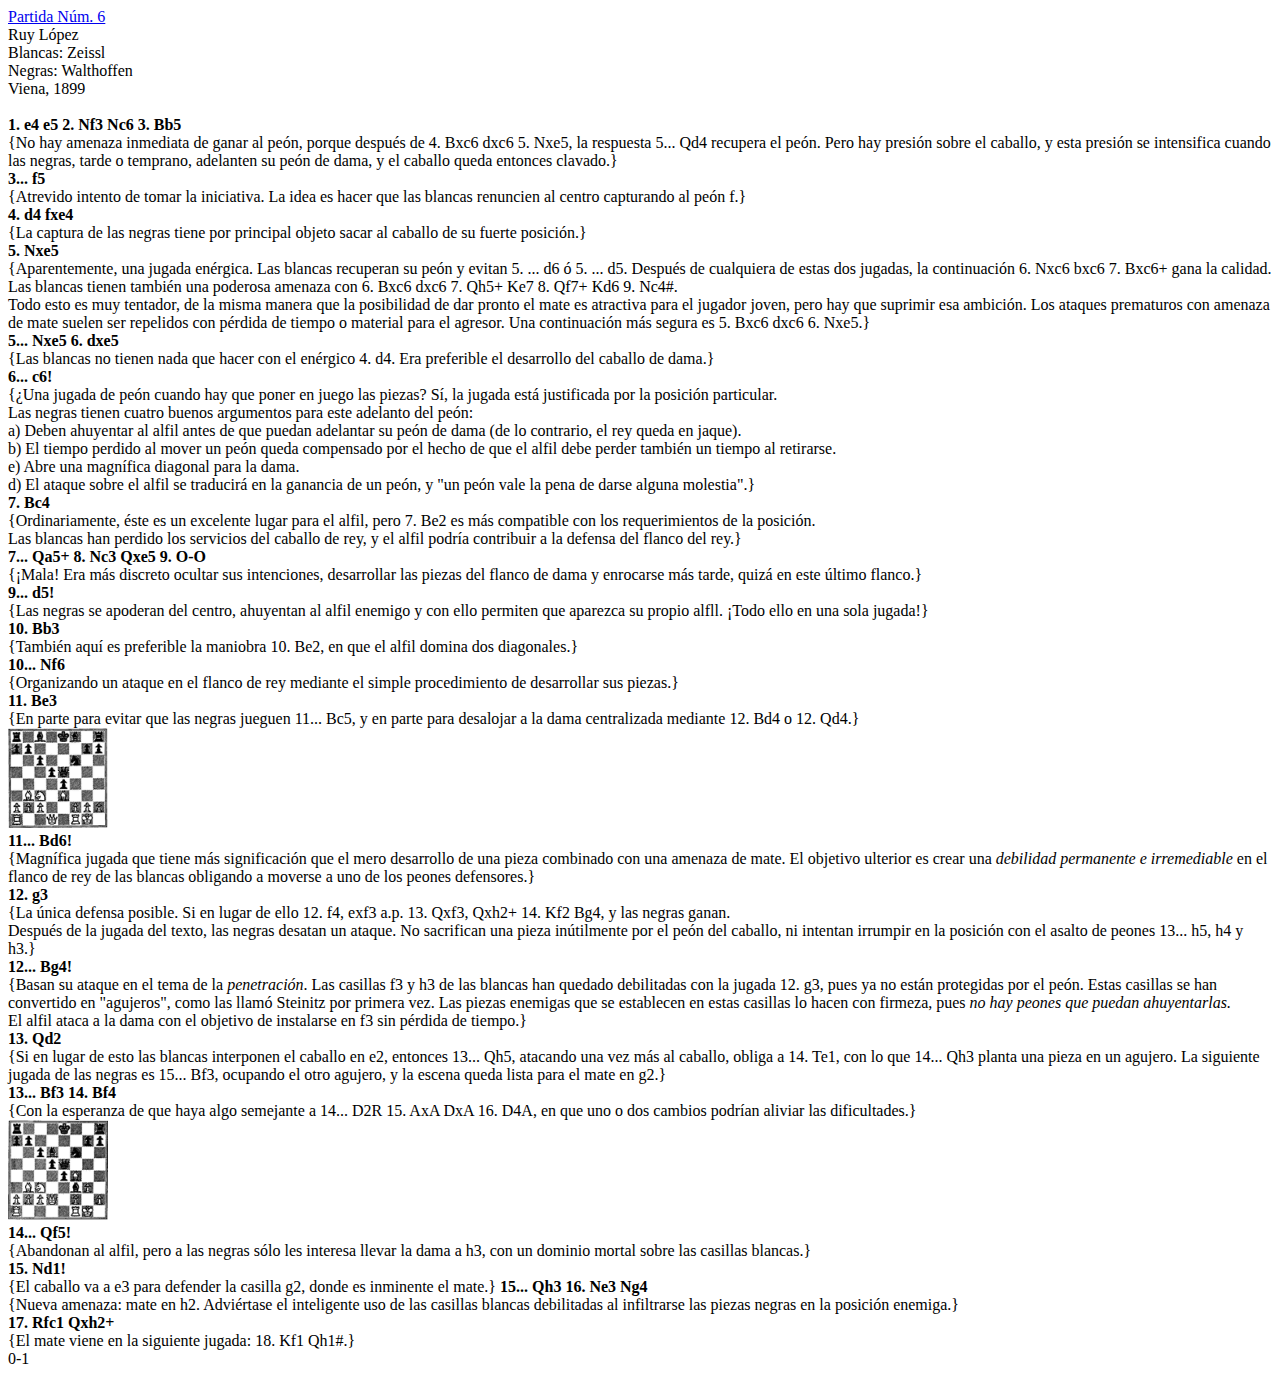
==== index.html @ 85b40633 "Fix encoding game number 6." ====
<!DOCTYPE html>
<html lang="es">
<head>
<meta charset="utf-8">
<title>Ajedrez Lógico</title>
</head>
<body>
<a href="https://www.chessgames.com/perl/chessgame?gid=1242897">Partida Núm. 6</a><br/>
Ruy López<br/>
Blancas: Zeissl<br/>
Negras: Walthoffen<br/>
Viena, 1899<br/><br/>

<strong>1. e4 e5 2. Nf3 Nc6 3. Bb5</strong><br/>
{No hay amenaza inmediata de ganar al peón, porque después de
4. Bxc6 dxc6 5. Nxe5, la respuesta 5... Qd4 recupera el peón.
Pero hay presión sobre el caballo, y esta presión se intensifica
cuando las negras, tarde o temprano, adelanten su peón de dama,
y el caballo queda entonces clavado.}<br/>
<strong>3... f5</strong><br/>
{Atrevido intento de tomar la iniciativa.
La idea es hacer que las blancas renuncien al centro capturando al peón f.}<br/>
<strong>4. d4 fxe4</strong><br/>
{La captura de las negras tiene por principal objeto
sacar al caballo de su fuerte posición.}<br/>

<strong>5. Nxe5</strong><br/>
{Aparentemente, una jugada enérgica. Las blancas recuperan su peón y evitan
5. ... d6 ó 5. ... d5. Después de cualquiera de estas dos jugadas, la continuación
6. Nxc6 bxc6 7. Bxc6+ gana la calidad.<br/>
Las blancas tienen también una poderosa amenaza con
6. Bxc6 dxc6 7. Qh5+ Ke7 8. Qf7+ Kd6 9. Nc4#.<br/>
Todo esto es muy tentador, de la misma manera que la posibilidad de dar pronto
el mate es atractiva para el jugador joven, pero hay que suprimir esa ambición.
Los ataques prematuros con amenaza de mate suelen ser repelidos
con pérdida de tiempo o material para el agresor.
Una continuación más segura es 5. Bxc6 dxc6 6. Nxe5.}<br/>

<strong>5... Nxe5 6. dxe5</strong><br/>
{Las blancas no tienen nada que hacer con el enérgico 4. d4.
Era preferible el desarrollo del caballo de dama.}<br/>

<strong>6... c6!</strong><br/>
{¿Una jugada de peón cuando hay que poner en juego las piezas?
Sí, la jugada está justificada por la posición particular.<br/>
Las negras tienen cuatro buenos argumentos para este adelanto del peón:<br/>
a) Deben ahuyentar al alfil antes de que puedan adelantar su peón de dama (de lo contrario, el rey queda en jaque).<br/>
b) El tiempo perdido al mo­ver un peón queda compensado por el hecho de que el alfil debe perder también un tiempo al retirarse.<br/>
e) Abre una magnífica diago­nal para la dama.<br/>
d) El ataque sobre el alfil se traducirá en la ganancia de un peón, y "un peón vale la pena de darse alguna molestia".}<br/>

<strong>7. Bc4</strong><br/>
{Ordinariamente, éste es un excelente lugar para el alfil, pero 7. Be2 es más compatible con los requerimientos de la posición.<br/>
Las blancas han perdido los servicios del caballo de rey, y el alfil podría contribuir a la defensa del flanco del rey.}<br/>

<strong>7... Qa5+ 8. Nc3 Qxe5 9. O-O</strong><br/>
{¡Mala! Era más discreto ocultar sus intenciones, desarrollar las piezas del flanco de dama y enrocarse más tarde, quizá en este último flanco.}<br/>

<strong>9... d5!</strong><br/>
{Las negras se apoderan del centro, ahuyentan al alfil enemigo y con ello permiten que aparezca su propio alfll.
¡Todo ello en una sola jugada!}<br/>

<strong>10. Bb3</strong><br/>
{También aquí es preferible la maniobra 10. Be2, en que el alfil domina dos diagonales.}<br/>

<strong>10... Nf6</strong><br/>
{Organizando un ataque en el flanco de rey mediante el simple procedimiento de desarrollar sus piezas.}<br/>

<strong>11. Be3</strong><br/>
{En parte para evitar que las negras jueguen 11... Bc5, y en parte para
desalojar a la dama centralizada mediante 12. Bd4 o 12. Qd4.}<br/>
<img src="position01.png" width="100" height="100"><br/>

<strong>11... Bd6!</strong><br/>
{Magnífica jugada que tiene más significación que el mero desarrollo de una pieza
combinado con una amenaza de mate. El objetivo ulterior es crear una <em>debilidad
permanente e irremediable</em> en el flanco de rey de las blancas obligando a moverse
a uno de los peones defensores.}<br/>

<strong> 12. g3</strong><br/>
{La única defensa posible. Si en lugar de ello 12. f4, exf3 a.p. 13. Qxf3, Qxh2+ 14. Kf2 Bg4, y las negras ganan.<br/>
Después de la jugada del texto, las negras desatan un ataque. No sacrifican una pieza inútilmente por el peón del caballo,
ni intentan irrumpir en la posición con el asalto de peones 13... h5, h4 y h3.}<br/>

<strong>12... Bg4!</strong><br/>
{Basan su ataque en el tema de la <em>penetración</em>. Las casillas f3 y h3 de las blancas han quedado debilitadas con la jugada
12. g3, pues ya no están protegidas por el peón. Estas casillas
se han convertido en "agujeros", como las llamó Steinitz por primera vez. Las piezas enemigas
que se establecen en estas casillas lo hacen con firmeza, pues <em>no hay peones que puedan ahuyentarlas.</em><br/>
El alfil ataca a la dama con el objetivo de instalarse en f3 sin pérdida de tiempo.}<br/>

<strong>13. Qd2</strong><br/>
{Si en lugar de esto las blancas interponen el caballo en e2, entonces
13... Qh5, atacando una vez más al caballo, obliga a 14. Te1, con lo que
14... Qh3 planta una pieza en un agujero. La siguiente jugada de las
negras es 15... Bf3, ocupando el otro agujero, y la escena queda lista para el mate en g2.}<br/>

<strong>13... Bf3 14. Bf4</strong><br/>
{Con la esperanza de que haya algo semejante a 14... D2R 15. AxA DxA 16. D4A, en que uno o dos cambios podrían aliviar las dificultades.}<br/>
<img src="position02.png" width="100" height="100"><br/>

<strong>14... Qf5!</strong><br/>
{Abandonan al alfil, pero a las negras sólo les interesa llevar la dama a h3, con un dominio mortal sobre las casillas blancas.}<br/>

<strong>15. Nd1!</strong><br/>
{El caballo va a e3 para defender la casilla g2, donde es inminente el mate.}

<strong>15... Qh3 16. Ne3 Ng4</strong><br/>
{Nueva amenaza: mate en h2. Adviértase el inteligente uso de las casillas blancas debilitadas al infiltrarse las piezas negras en la posición enemiga.}<br/>

<strong>17. Rfc1 Qxh2+</strong><br/>
{El mate viene en la siguiente jugada: 18. Kf1 Qh1#.}<br/>
0-1
</body>
</html>
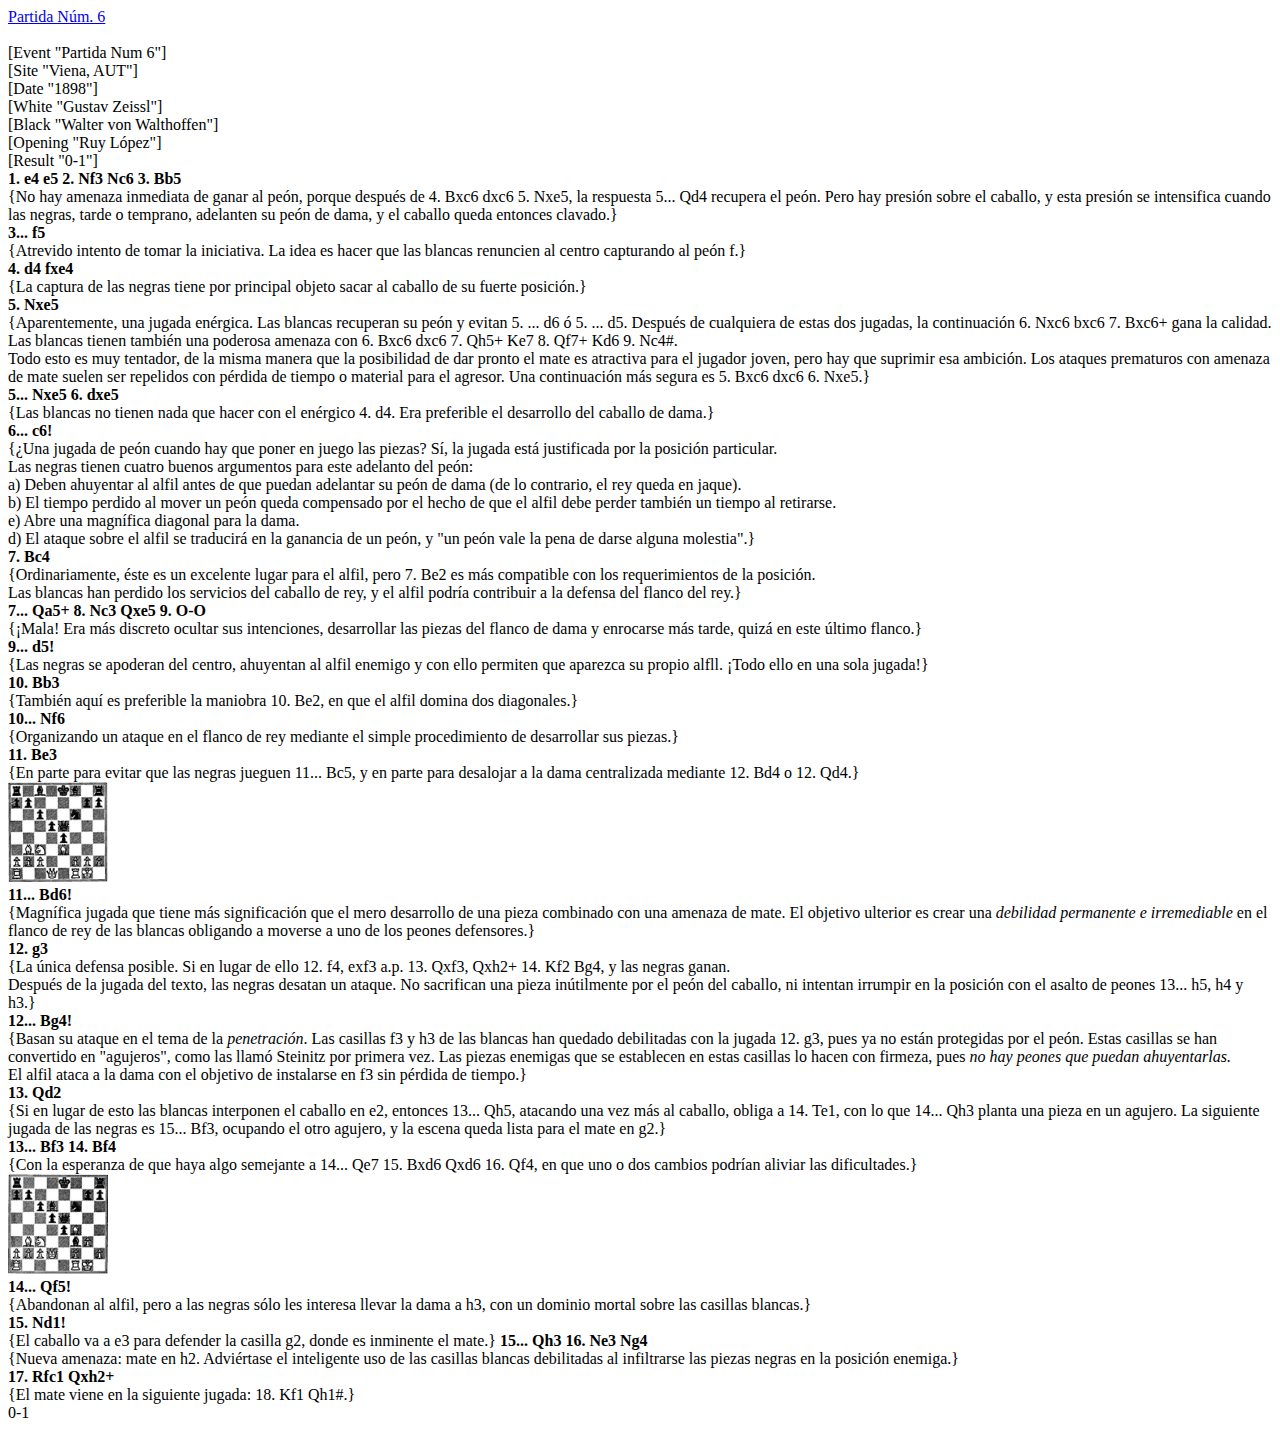
==== commit e56e9a8b: "Add preambule to game num 6 and fix some alg notation in game comment." ====
--- a/index.html
+++ b/index.html
@@ -2,66 +2,72 @@
 <html lang="es">
 <head>
 <meta charset="utf-8">
-<title>Ajedrez Lógico</title>
+<title>Ajedrez L&oacute;gico</title>
 </head>
 <body>
-<a href="https://www.chessgames.com/perl/chessgame?gid=1242897">Partida Núm. 6</a><br/>
-Ruy López<br/>
-Blancas: Zeissl<br/>
-Negras: Walthoffen<br/>
-Viena, 1899<br/><br/>
+<a href="https://www.chessgames.com/perl/chessgame?gid=1242897">Partida N&uacute;m. 6</a><br/>
+<br/>
+
+[Event "Partida Num 6"]<br/>
+[Site "Viena, AUT"]<br/>
+[Date "1898"]<br/>
+[White "Gustav Zeissl"]<br/>
+[Black "Walter von Walthoffen"]<br/>
+[Opening "Ruy L&oacute;pez"]<br/>
+[Result "0-1"]<br/>
+
 
 <strong>1. e4 e5 2. Nf3 Nc6 3. Bb5</strong><br/>
-{No hay amenaza inmediata de ganar al peón, porque después de
-4. Bxc6 dxc6 5. Nxe5, la respuesta 5... Qd4 recupera el peón.
-Pero hay presión sobre el caballo, y esta presión se intensifica
-cuando las negras, tarde o temprano, adelanten su peón de dama,
+{No hay amenaza inmediata de ganar al pe&oacute;n, porque despu&eacute;s de
+4. Bxc6 dxc6 5. Nxe5, la respuesta 5... Qd4 recupera el pe&oacute;n.
+Pero hay presi&oacute;n sobre el caballo, y esta presi&oacute;n se intensifica
+cuando las negras, tarde o temprano, adelanten su pe&oacute;n de dama,
 y el caballo queda entonces clavado.}<br/>
 <strong>3... f5</strong><br/>
 {Atrevido intento de tomar la iniciativa.
-La idea es hacer que las blancas renuncien al centro capturando al peón f.}<br/>
+La idea es hacer que las blancas renuncien al centro capturando al pe&oacute;n f.}<br/>
 <strong>4. d4 fxe4</strong><br/>
 {La captura de las negras tiene por principal objeto
-sacar al caballo de su fuerte posición.}<br/>
+sacar al caballo de su fuerte posici&oacute;n.}<br/>
 
 <strong>5. Nxe5</strong><br/>
-{Aparentemente, una jugada enérgica. Las blancas recuperan su peón y evitan
-5. ... d6 ó 5. ... d5. Después de cualquiera de estas dos jugadas, la continuación
+{Aparentemente, una jugada en&eacute;rgica. Las blancas recuperan su pe&oacute;n y evitan
+5. ... d6 &oacute; 5. ... d5. Despu&eacute;s de cualquiera de estas dos jugadas, la continuaci&oacute;n
 6. Nxc6 bxc6 7. Bxc6+ gana la calidad.<br/>
-Las blancas tienen también una poderosa amenaza con
+Las blancas tienen tambi&eacute;n una poderosa amenaza con
 6. Bxc6 dxc6 7. Qh5+ Ke7 8. Qf7+ Kd6 9. Nc4#.<br/>
 Todo esto es muy tentador, de la misma manera que la posibilidad de dar pronto
-el mate es atractiva para el jugador joven, pero hay que suprimir esa ambición.
+el mate es atractiva para el jugador joven, pero hay que suprimir esa ambici&oacute;n.
 Los ataques prematuros con amenaza de mate suelen ser repelidos
-con pérdida de tiempo o material para el agresor.
-Una continuación más segura es 5. Bxc6 dxc6 6. Nxe5.}<br/>
+con p&eacute;rdida de tiempo o material para el agresor.
+Una continuaci&oacute;n m&aacute;s segura es 5. Bxc6 dxc6 6. Nxe5.}<br/>
 
 <strong>5... Nxe5 6. dxe5</strong><br/>
-{Las blancas no tienen nada que hacer con el enérgico 4. d4.
+{Las blancas no tienen nada que hacer con el en&eacute;rgico 4. d4.
 Era preferible el desarrollo del caballo de dama.}<br/>
 
 <strong>6... c6!</strong><br/>
-{¿Una jugada de peón cuando hay que poner en juego las piezas?
-Sí, la jugada está justificada por la posición particular.<br/>
-Las negras tienen cuatro buenos argumentos para este adelanto del peón:<br/>
-a) Deben ahuyentar al alfil antes de que puedan adelantar su peón de dama (de lo contrario, el rey queda en jaque).<br/>
-b) El tiempo perdido al mo­ver un peón queda compensado por el hecho de que el alfil debe perder también un tiempo al retirarse.<br/>
-e) Abre una magnífica diago­nal para la dama.<br/>
-d) El ataque sobre el alfil se traducirá en la ganancia de un peón, y "un peón vale la pena de darse alguna molestia".}<br/>
+{¿Una jugada de pe&oacute;n cuando hay que poner en juego las piezas?
+S&iacute;, la jugada est&aacute; justificada por la posici&oacute;n particular.<br/>
+Las negras tienen cuatro buenos argumentos para este adelanto del pe&oacute;n:<br/>
+a) Deben ahuyentar al alfil antes de que puedan adelantar su pe&oacute;n de dama (de lo contrario, el rey queda en jaque).<br/>
+b) El tiempo perdido al mo­ver un pe&oacute;n queda compensado por el hecho de que el alfil debe perder tambi&eacute;n un tiempo al retirarse.<br/>
+e) Abre una magn&iacute;fica diago­nal para la dama.<br/>
+d) El ataque sobre el alfil se traducir&aacute; en la ganancia de un pe&oacute;n, y "un pe&oacute;n vale la pena de darse alguna molestia".}<br/>
 
 <strong>7. Bc4</strong><br/>
-{Ordinariamente, éste es un excelente lugar para el alfil, pero 7. Be2 es más compatible con los requerimientos de la posición.<br/>
-Las blancas han perdido los servicios del caballo de rey, y el alfil podría contribuir a la defensa del flanco del rey.}<br/>
+{Ordinariamente, &eacute;ste es un excelente lugar para el alfil, pero 7. Be2 es m&aacute;s compatible con los requerimientos de la posici&oacute;n.<br/>
+Las blancas han perdido los servicios del caballo de rey, y el alfil podr&iacute;a contribuir a la defensa del flanco del rey.}<br/>
 
 <strong>7... Qa5+ 8. Nc3 Qxe5 9. O-O</strong><br/>
-{¡Mala! Era más discreto ocultar sus intenciones, desarrollar las piezas del flanco de dama y enrocarse más tarde, quizá en este último flanco.}<br/>
+{¡Mala! Era m&aacute;s discreto ocultar sus intenciones, desarrollar las piezas del flanco de dama y enrocarse m&aacute;s tarde, quiz&aacute; en este &uacute;ltimo flanco.}<br/>
 
 <strong>9... d5!</strong><br/>
 {Las negras se apoderan del centro, ahuyentan al alfil enemigo y con ello permiten que aparezca su propio alfll.
 ¡Todo ello en una sola jugada!}<br/>
 
 <strong>10. Bb3</strong><br/>
-{También aquí es preferible la maniobra 10. Be2, en que el alfil domina dos diagonales.}<br/>
+{Tambi&eacute;n aqu&iacute; es preferible la maniobra 10. Be2, en que el alfil domina dos diagonales.}<br/>
 
 <strong>10... Nf6</strong><br/>
 {Organizando un ataque en el flanco de rey mediante el simple procedimiento de desarrollar sus piezas.}<br/>
@@ -72,41 +78,41 @@
 <img src="position01.png" width="100" height="100"><br/>
 
 <strong>11... Bd6!</strong><br/>
-{Magnífica jugada que tiene más significación que el mero desarrollo de una pieza
+{Magn&iacute;fica jugada que tiene m&aacute;s significaci&oacute;n que el mero desarrollo de una pieza
 combinado con una amenaza de mate. El objetivo ulterior es crear una <em>debilidad
 permanente e irremediable</em> en el flanco de rey de las blancas obligando a moverse
 a uno de los peones defensores.}<br/>
 
 <strong> 12. g3</strong><br/>
-{La única defensa posible. Si en lugar de ello 12. f4, exf3 a.p. 13. Qxf3, Qxh2+ 14. Kf2 Bg4, y las negras ganan.<br/>
-Después de la jugada del texto, las negras desatan un ataque. No sacrifican una pieza inútilmente por el peón del caballo,
-ni intentan irrumpir en la posición con el asalto de peones 13... h5, h4 y h3.}<br/>
+{La &uacute;nica defensa posible. Si en lugar de ello 12. f4, exf3 a.p. 13. Qxf3, Qxh2+ 14. Kf2 Bg4, y las negras ganan.<br/>
+Despu&eacute;s de la jugada del texto, las negras desatan un ataque. No sacrifican una pieza in&uacute;tilmente por el pe&oacute;n del caballo,
+ni intentan irrumpir en la posici&oacute;n con el asalto de peones 13... h5, h4 y h3.}<br/>
 
 <strong>12... Bg4!</strong><br/>
-{Basan su ataque en el tema de la <em>penetración</em>. Las casillas f3 y h3 de las blancas han quedado debilitadas con la jugada
-12. g3, pues ya no están protegidas por el peón. Estas casillas
-se han convertido en "agujeros", como las llamó Steinitz por primera vez. Las piezas enemigas
+{Basan su ataque en el tema de la <em>penetraci&oacute;n</em>. Las casillas f3 y h3 de las blancas han quedado debilitadas con la jugada
+12. g3, pues ya no est&aacute;n protegidas por el pe&oacute;n. Estas casillas
+se han convertido en "agujeros", como las llam&oacute; Steinitz por primera vez. Las piezas enemigas
 que se establecen en estas casillas lo hacen con firmeza, pues <em>no hay peones que puedan ahuyentarlas.</em><br/>
-El alfil ataca a la dama con el objetivo de instalarse en f3 sin pérdida de tiempo.}<br/>
+El alfil ataca a la dama con el objetivo de instalarse en f3 sin p&eacute;rdida de tiempo.}<br/>
 
 <strong>13. Qd2</strong><br/>
 {Si en lugar de esto las blancas interponen el caballo en e2, entonces
-13... Qh5, atacando una vez más al caballo, obliga a 14. Te1, con lo que
+13... Qh5, atacando una vez m&aacute;s al caballo, obliga a 14. Te1, con lo que
 14... Qh3 planta una pieza en un agujero. La siguiente jugada de las
 negras es 15... Bf3, ocupando el otro agujero, y la escena queda lista para el mate en g2.}<br/>
 
 <strong>13... Bf3 14. Bf4</strong><br/>
-{Con la esperanza de que haya algo semejante a 14... D2R 15. AxA DxA 16. D4A, en que uno o dos cambios podrían aliviar las dificultades.}<br/>
+{Con la esperanza de que haya algo semejante a 14... Qe7 15. Bxd6 Qxd6 16. Qf4, en que uno o dos cambios podr&iacute;an aliviar las dificultades.}<br/>
 <img src="position02.png" width="100" height="100"><br/>
 
 <strong>14... Qf5!</strong><br/>
-{Abandonan al alfil, pero a las negras sólo les interesa llevar la dama a h3, con un dominio mortal sobre las casillas blancas.}<br/>
+{Abandonan al alfil, pero a las negras s&oacute;lo les interesa llevar la dama a h3, con un dominio mortal sobre las casillas blancas.}<br/>
 
 <strong>15. Nd1!</strong><br/>
 {El caballo va a e3 para defender la casilla g2, donde es inminente el mate.}
 
 <strong>15... Qh3 16. Ne3 Ng4</strong><br/>
-{Nueva amenaza: mate en h2. Adviértase el inteligente uso de las casillas blancas debilitadas al infiltrarse las piezas negras en la posición enemiga.}<br/>
+{Nueva amenaza: mate en h2. Advi&eacute;rtase el inteligente uso de las casillas blancas debilitadas al infiltrarse las piezas negras en la posici&oacute;n enemiga.}<br/>
 
 <strong>17. Rfc1 Qxh2+</strong><br/>
 {El mate viene en la siguiente jugada: 18. Kf1 Qh1#.}<br/>
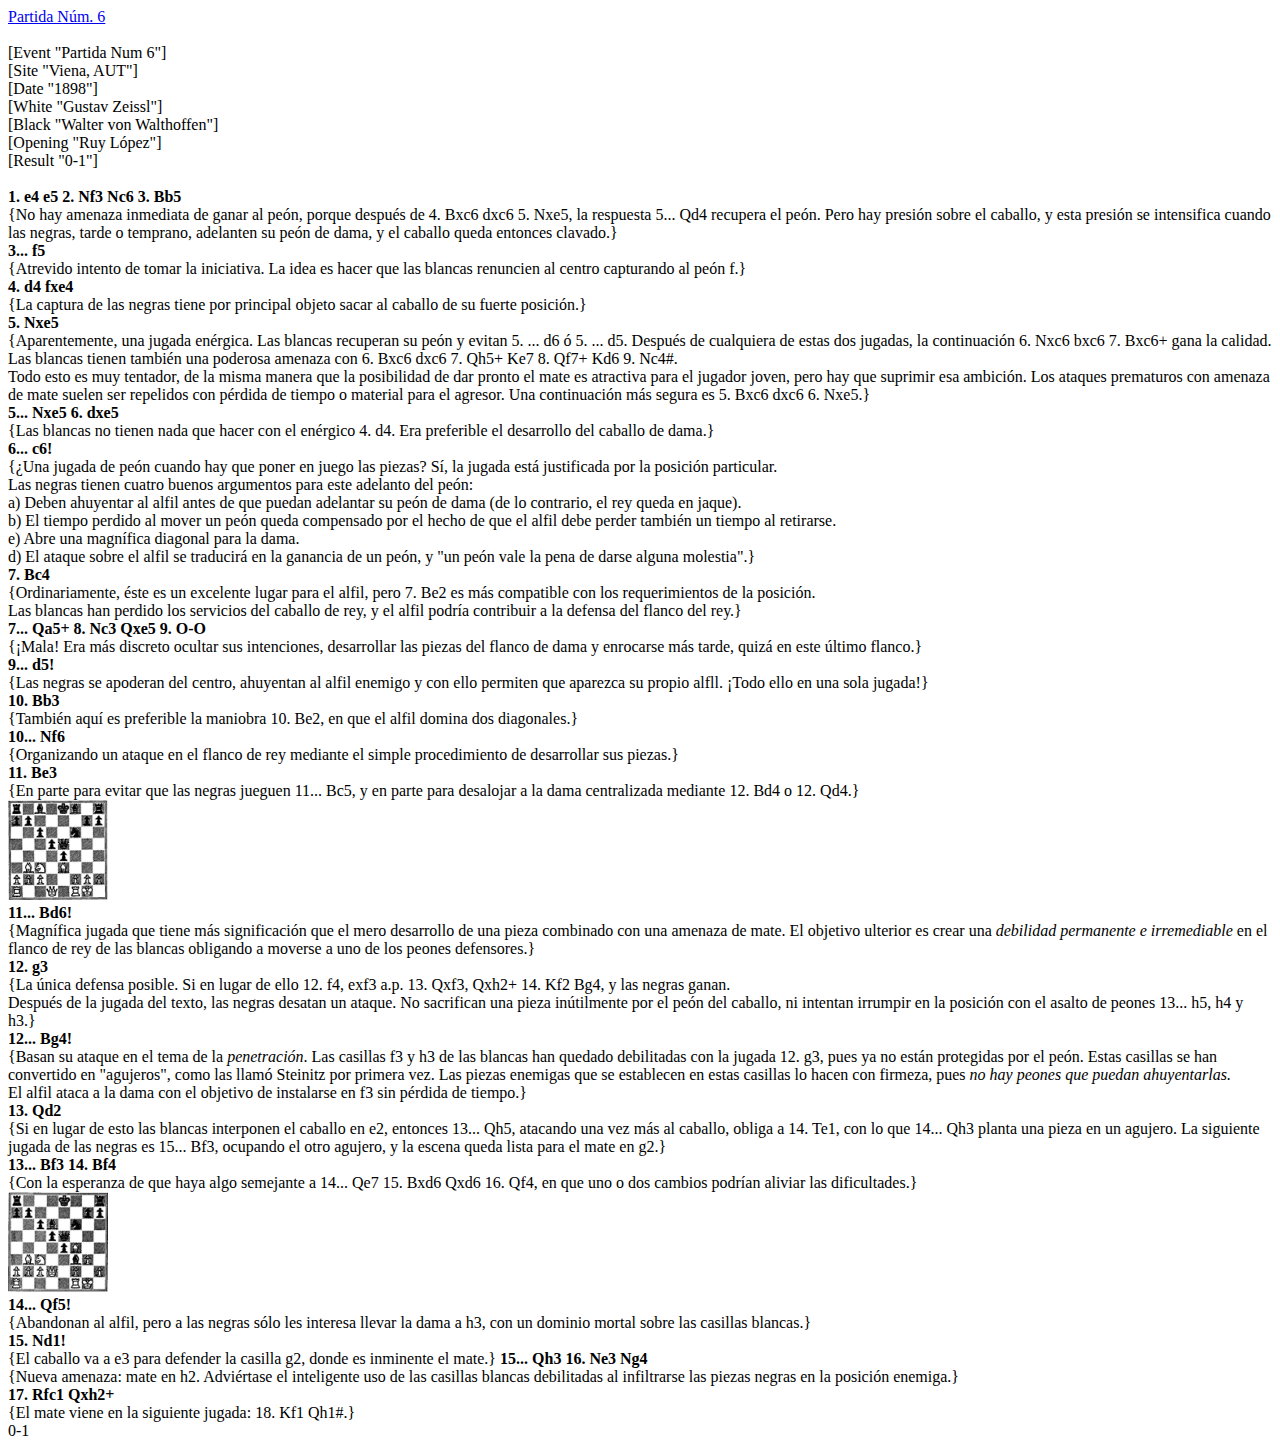
==== commit f0a579a4: "Update link to game #6 analysis in chess.com" ====
--- a/index.html
+++ b/index.html
@@ -5,7 +5,7 @@
 <title>Ajedrez L&oacute;gico</title>
 </head>
 <body>
-<a href="https://www.chessgames.com/perl/chessgame?gid=1242897">Partida N&uacute;m. 6</a><br/>
+<a href="https://www.chess.com/analysis/game/pgn/5fTzYimDVY">Partida N&uacute;m. 6</a><br/>
 <br/>
 
 [Event "Partida Num 6"]<br/>
@@ -15,7 +15,7 @@
 [Black "Walter von Walthoffen"]<br/>
 [Opening "Ruy L&oacute;pez"]<br/>
 [Result "0-1"]<br/>
-
+<br/>
 
 <strong>1. e4 e5 2. Nf3 Nc6 3. Bb5</strong><br/>
 {No hay amenaza inmediata de ganar al pe&oacute;n, porque despu&eacute;s de
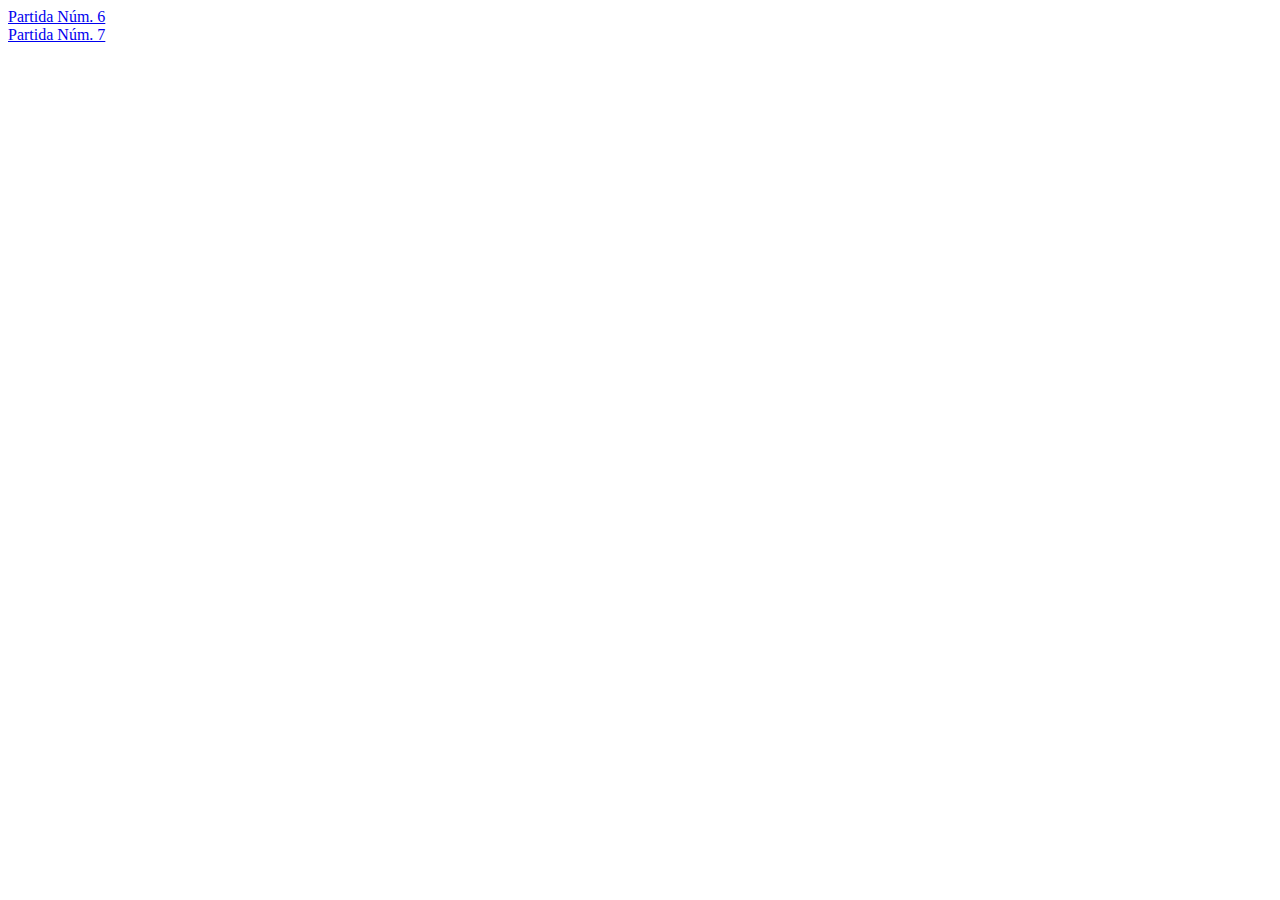
==== commit 543a8ea4: "Add index and game #7" ====
--- a/index.html
+++ b/index.html
@@ -5,117 +5,7 @@
 <title>Ajedrez L&oacute;gico</title>
 </head>
 <body>
-<a href="https://www.chess.com/analysis/game/pgn/5fTzYimDVY">Partida N&uacute;m. 6</a><br/>
-<br/>
-
-[Event "Partida Num 6"]<br/>
-[Site "Viena, AUT"]<br/>
-[Date "1898"]<br/>
-[White "Gustav Zeissl"]<br/>
-[Black "Walter von Walthoffen"]<br/>
-[Opening "Ruy L&oacute;pez"]<br/>
-[Result "0-1"]<br/>
-<br/>
-
-<strong>1. e4 e5 2. Nf3 Nc6 3. Bb5</strong><br/>
-{No hay amenaza inmediata de ganar al pe&oacute;n, porque despu&eacute;s de
-4. Bxc6 dxc6 5. Nxe5, la respuesta 5... Qd4 recupera el pe&oacute;n.
-Pero hay presi&oacute;n sobre el caballo, y esta presi&oacute;n se intensifica
-cuando las negras, tarde o temprano, adelanten su pe&oacute;n de dama,
-y el caballo queda entonces clavado.}<br/>
-<strong>3... f5</strong><br/>
-{Atrevido intento de tomar la iniciativa.
-La idea es hacer que las blancas renuncien al centro capturando al pe&oacute;n f.}<br/>
-<strong>4. d4 fxe4</strong><br/>
-{La captura de las negras tiene por principal objeto
-sacar al caballo de su fuerte posici&oacute;n.}<br/>
-
-<strong>5. Nxe5</strong><br/>
-{Aparentemente, una jugada en&eacute;rgica. Las blancas recuperan su pe&oacute;n y evitan
-5. ... d6 &oacute; 5. ... d5. Despu&eacute;s de cualquiera de estas dos jugadas, la continuaci&oacute;n
-6. Nxc6 bxc6 7. Bxc6+ gana la calidad.<br/>
-Las blancas tienen tambi&eacute;n una poderosa amenaza con
-6. Bxc6 dxc6 7. Qh5+ Ke7 8. Qf7+ Kd6 9. Nc4#.<br/>
-Todo esto es muy tentador, de la misma manera que la posibilidad de dar pronto
-el mate es atractiva para el jugador joven, pero hay que suprimir esa ambici&oacute;n.
-Los ataques prematuros con amenaza de mate suelen ser repelidos
-con p&eacute;rdida de tiempo o material para el agresor.
-Una continuaci&oacute;n m&aacute;s segura es 5. Bxc6 dxc6 6. Nxe5.}<br/>
-
-<strong>5... Nxe5 6. dxe5</strong><br/>
-{Las blancas no tienen nada que hacer con el en&eacute;rgico 4. d4.
-Era preferible el desarrollo del caballo de dama.}<br/>
-
-<strong>6... c6!</strong><br/>
-{¿Una jugada de pe&oacute;n cuando hay que poner en juego las piezas?
-S&iacute;, la jugada est&aacute; justificada por la posici&oacute;n particular.<br/>
-Las negras tienen cuatro buenos argumentos para este adelanto del pe&oacute;n:<br/>
-a) Deben ahuyentar al alfil antes de que puedan adelantar su pe&oacute;n de dama (de lo contrario, el rey queda en jaque).<br/>
-b) El tiempo perdido al mo­ver un pe&oacute;n queda compensado por el hecho de que el alfil debe perder tambi&eacute;n un tiempo al retirarse.<br/>
-e) Abre una magn&iacute;fica diago­nal para la dama.<br/>
-d) El ataque sobre el alfil se traducir&aacute; en la ganancia de un pe&oacute;n, y "un pe&oacute;n vale la pena de darse alguna molestia".}<br/>
-
-<strong>7. Bc4</strong><br/>
-{Ordinariamente, &eacute;ste es un excelente lugar para el alfil, pero 7. Be2 es m&aacute;s compatible con los requerimientos de la posici&oacute;n.<br/>
-Las blancas han perdido los servicios del caballo de rey, y el alfil podr&iacute;a contribuir a la defensa del flanco del rey.}<br/>
-
-<strong>7... Qa5+ 8. Nc3 Qxe5 9. O-O</strong><br/>
-{¡Mala! Era m&aacute;s discreto ocultar sus intenciones, desarrollar las piezas del flanco de dama y enrocarse m&aacute;s tarde, quiz&aacute; en este &uacute;ltimo flanco.}<br/>
-
-<strong>9... d5!</strong><br/>
-{Las negras se apoderan del centro, ahuyentan al alfil enemigo y con ello permiten que aparezca su propio alfll.
-¡Todo ello en una sola jugada!}<br/>
-
-<strong>10. Bb3</strong><br/>
-{Tambi&eacute;n aqu&iacute; es preferible la maniobra 10. Be2, en que el alfil domina dos diagonales.}<br/>
-
-<strong>10... Nf6</strong><br/>
-{Organizando un ataque en el flanco de rey mediante el simple procedimiento de desarrollar sus piezas.}<br/>
-
-<strong>11. Be3</strong><br/>
-{En parte para evitar que las negras jueguen 11... Bc5, y en parte para
-desalojar a la dama centralizada mediante 12. Bd4 o 12. Qd4.}<br/>
-<img src="position01.png" width="100" height="100"><br/>
-
-<strong>11... Bd6!</strong><br/>
-{Magn&iacute;fica jugada que tiene m&aacute;s significaci&oacute;n que el mero desarrollo de una pieza
-combinado con una amenaza de mate. El objetivo ulterior es crear una <em>debilidad
-permanente e irremediable</em> en el flanco de rey de las blancas obligando a moverse
-a uno de los peones defensores.}<br/>
-
-<strong> 12. g3</strong><br/>
-{La &uacute;nica defensa posible. Si en lugar de ello 12. f4, exf3 a.p. 13. Qxf3, Qxh2+ 14. Kf2 Bg4, y las negras ganan.<br/>
-Despu&eacute;s de la jugada del texto, las negras desatan un ataque. No sacrifican una pieza in&uacute;tilmente por el pe&oacute;n del caballo,
-ni intentan irrumpir en la posici&oacute;n con el asalto de peones 13... h5, h4 y h3.}<br/>
-
-<strong>12... Bg4!</strong><br/>
-{Basan su ataque en el tema de la <em>penetraci&oacute;n</em>. Las casillas f3 y h3 de las blancas han quedado debilitadas con la jugada
-12. g3, pues ya no est&aacute;n protegidas por el pe&oacute;n. Estas casillas
-se han convertido en "agujeros", como las llam&oacute; Steinitz por primera vez. Las piezas enemigas
-que se establecen en estas casillas lo hacen con firmeza, pues <em>no hay peones que puedan ahuyentarlas.</em><br/>
-El alfil ataca a la dama con el objetivo de instalarse en f3 sin p&eacute;rdida de tiempo.}<br/>
-
-<strong>13. Qd2</strong><br/>
-{Si en lugar de esto las blancas interponen el caballo en e2, entonces
-13... Qh5, atacando una vez m&aacute;s al caballo, obliga a 14. Te1, con lo que
-14... Qh3 planta una pieza en un agujero. La siguiente jugada de las
-negras es 15... Bf3, ocupando el otro agujero, y la escena queda lista para el mate en g2.}<br/>
-
-<strong>13... Bf3 14. Bf4</strong><br/>
-{Con la esperanza de que haya algo semejante a 14... Qe7 15. Bxd6 Qxd6 16. Qf4, en que uno o dos cambios podr&iacute;an aliviar las dificultades.}<br/>
-<img src="position02.png" width="100" height="100"><br/>
-
-<strong>14... Qf5!</strong><br/>
-{Abandonan al alfil, pero a las negras s&oacute;lo les interesa llevar la dama a h3, con un dominio mortal sobre las casillas blancas.}<br/>
-
-<strong>15. Nd1!</strong><br/>
-{El caballo va a e3 para defender la casilla g2, donde es inminente el mate.}
-
-<strong>15... Qh3 16. Ne3 Ng4</strong><br/>
-{Nueva amenaza: mate en h2. Advi&eacute;rtase el inteligente uso de las casillas blancas debilitadas al infiltrarse las piezas negras en la posici&oacute;n enemiga.}<br/>
-
-<strong>17. Rfc1 Qxh2+</strong><br/>
-{El mate viene en la siguiente jugada: 18. Kf1 Qh1#.}<br/>
-0-1
+<a href="Partida6.html">Partida Núm. 6</a><br/>
+<a href="Partida7.html">Partida Núm. 7</a><br/>
 </body>
 </html>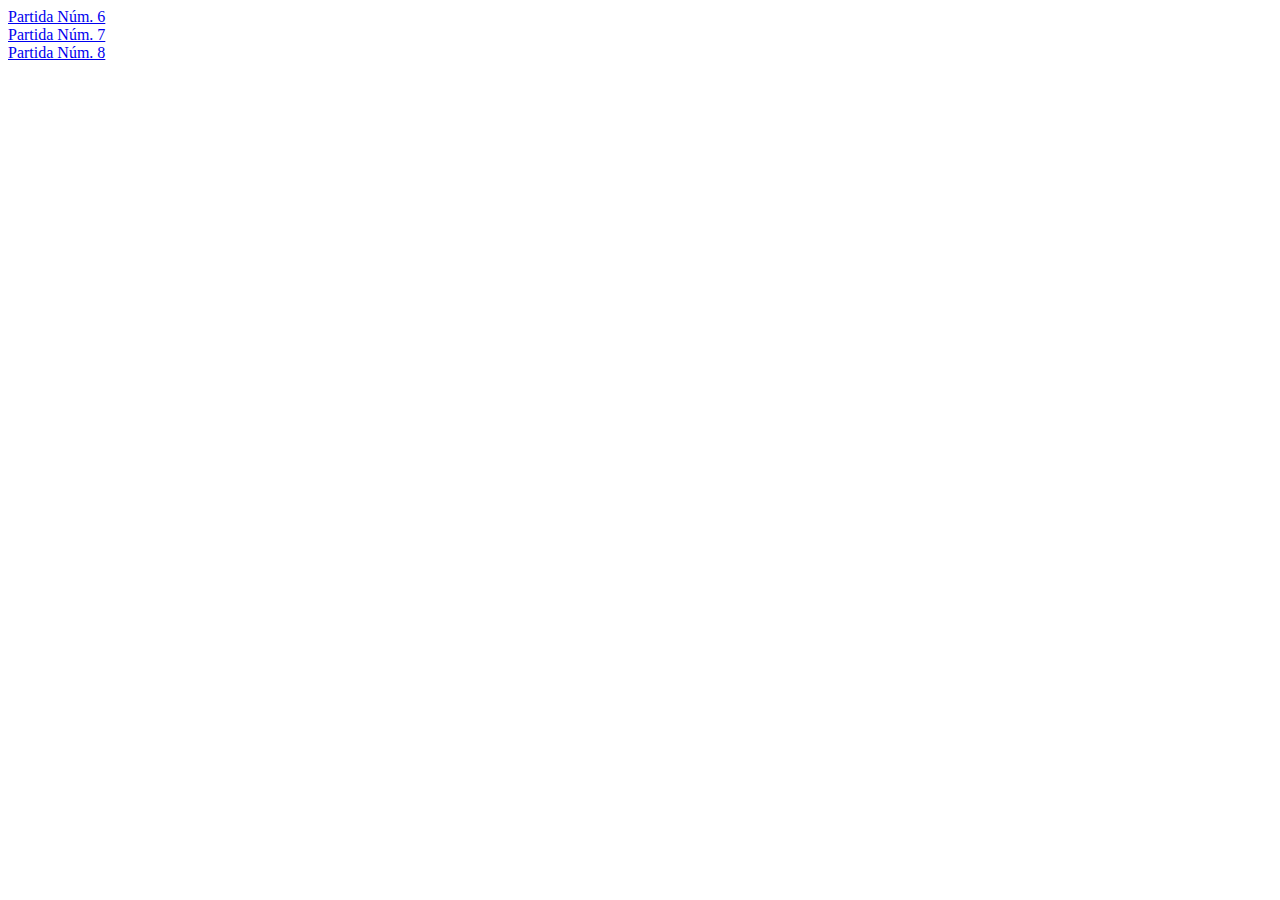
==== commit 45a6f2a3: "Add game number 8 to index." ====
--- a/index.html
+++ b/index.html
@@ -7,5 +7,6 @@
 <body>
 <a href="Partida6.html">Partida Núm. 6</a><br/>
 <a href="Partida7.html">Partida Núm. 7</a><br/>
+<a href="Partida8.html">Partida Núm. 8</a><br/>
 </body>
 </html>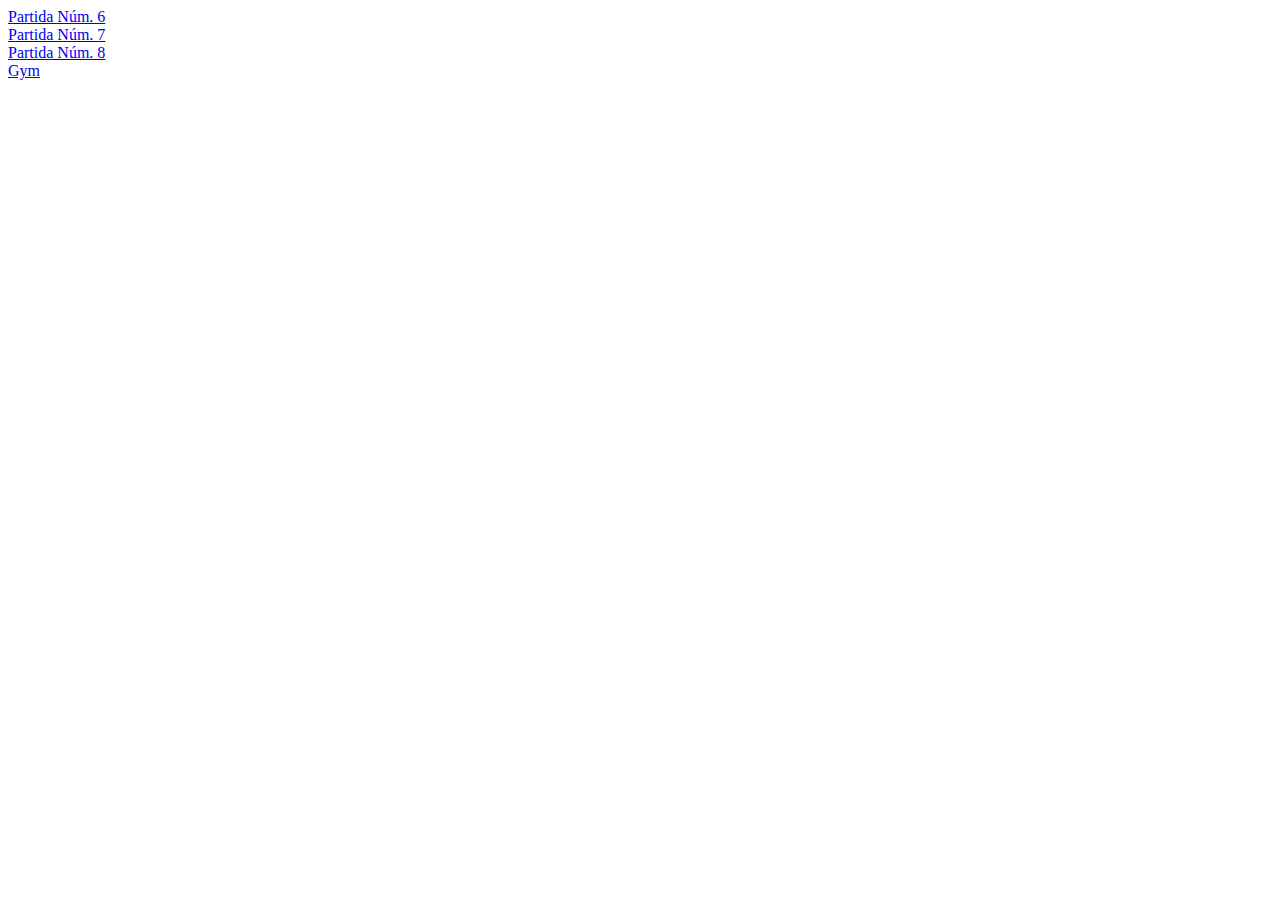
==== commit 3c5341fa: "Add gym files to sum weights." ====
--- a/index.html
+++ b/index.html
@@ -8,5 +8,6 @@
 <a href="Partida6.html">Partida Núm. 6</a><br/>
 <a href="Partida7.html">Partida Núm. 7</a><br/>
 <a href="Partida8.html">Partida Núm. 8</a><br/>
+<a href="gym.html">Gym</a><br/>
 </body>
 </html>